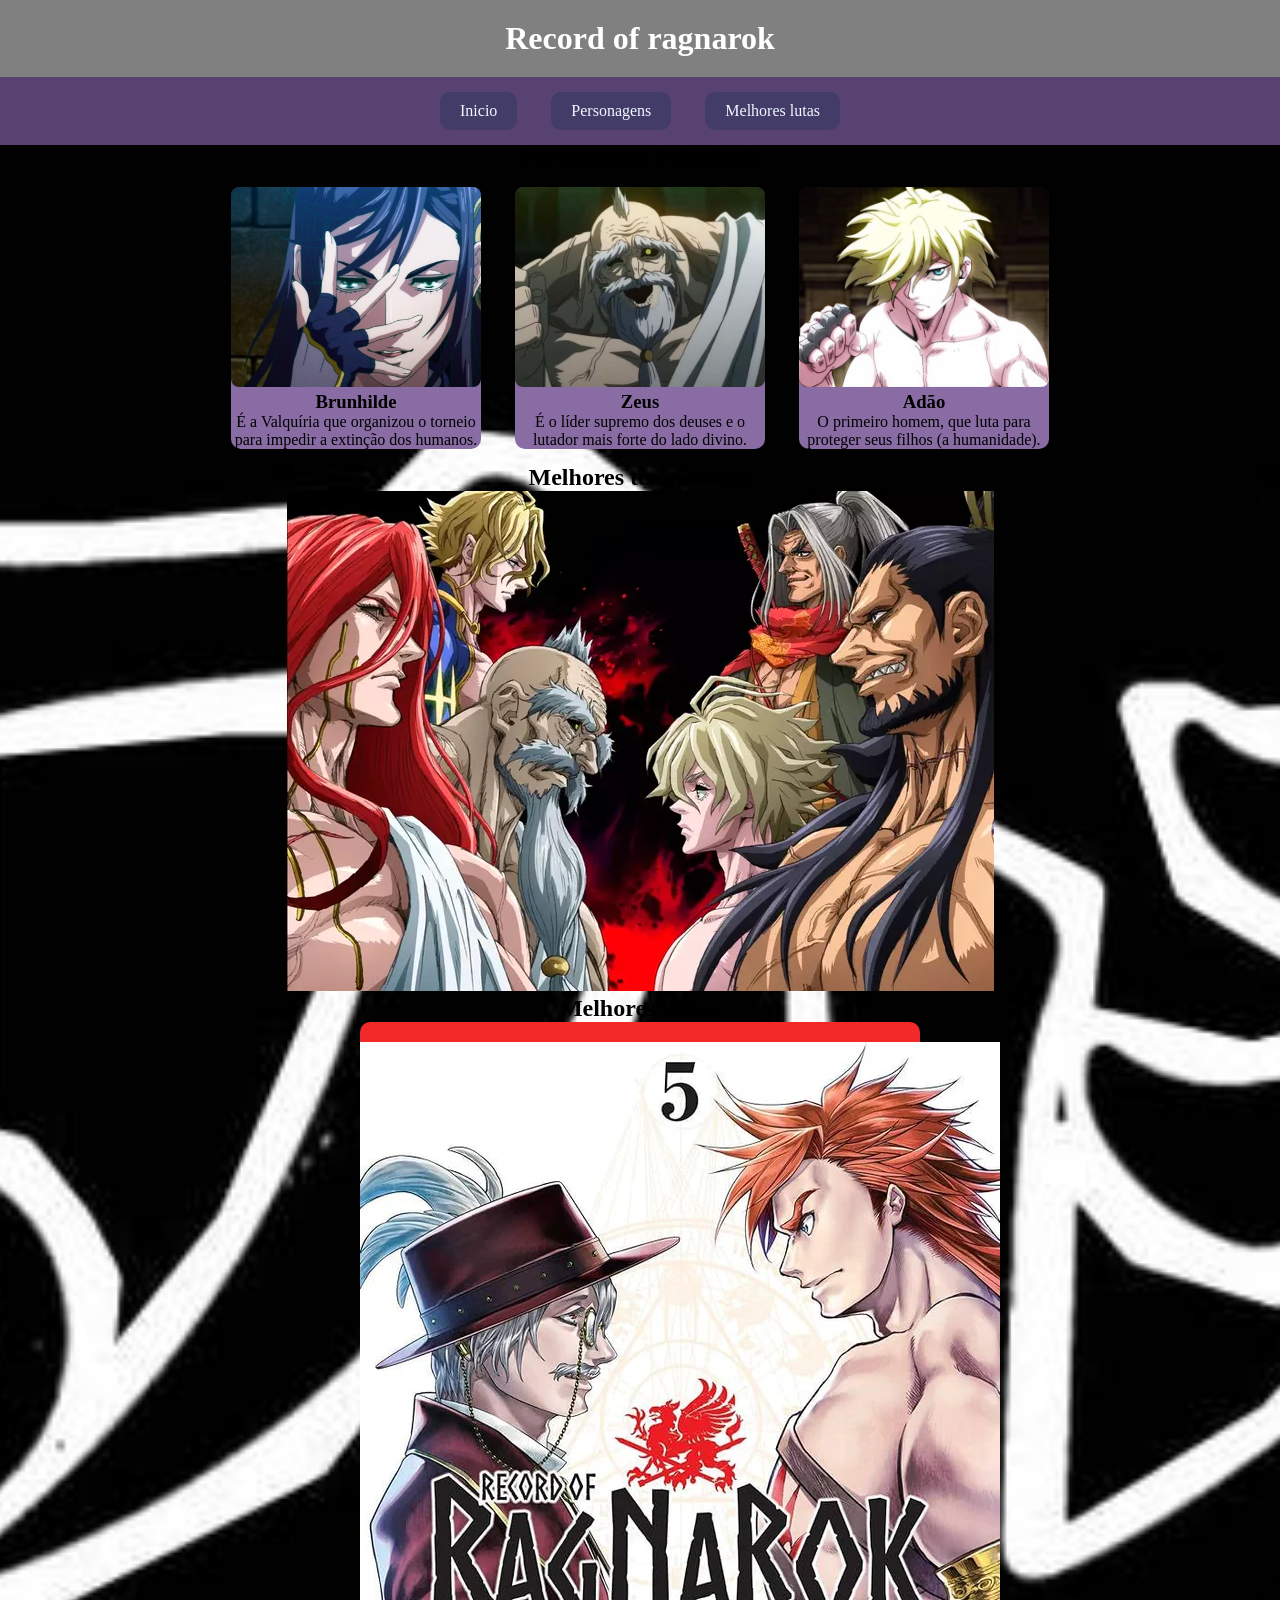
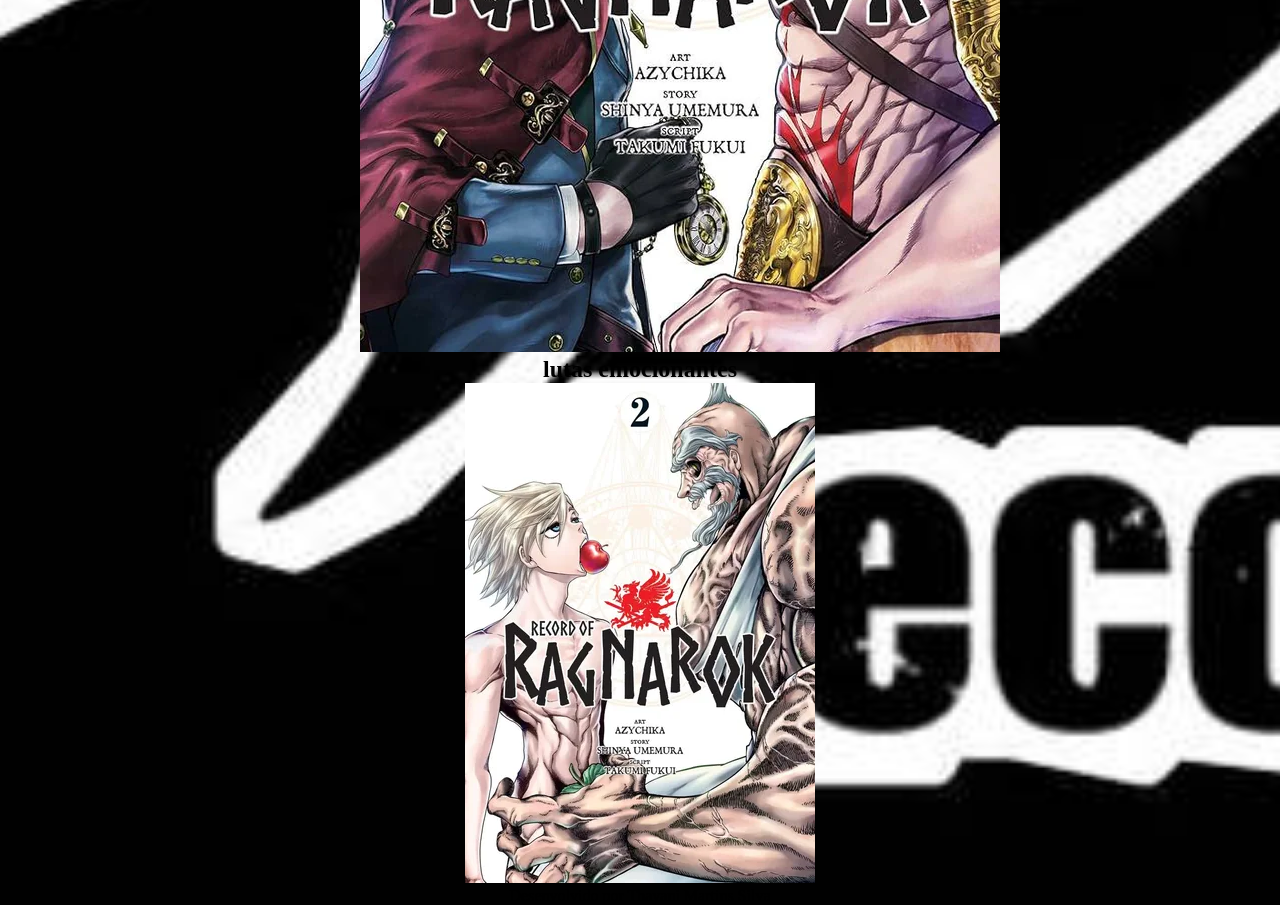
==== index.html @ a2557091 "site thayani" ====
<!DOCTYPE html>
<html lang="pt-br">
<head>
    <meta charset="UTF-8">
    <meta name="viewport" content="width=device-width, initial-scale=1.0">
    <link rel="stylesheet" href="./style.css">
    <title>Página inicial</title>
</head>
<body>
    <header>
        <h1>Record of ragnarok</h1>
    </header>
    <nav>
        <a href="./index.html">Inicio</a>
        <a href="./index.html">Personagens</a>
        <a href="./index.html">Melhores lutas</a>
    </nav>
    <main>
        <!--conteudo principal-->
        <!--seletor tag,class,id-->

        <section id="personagens"><!--seção de personagens-->
            <h2>Personagens Principais</h2>
            <article class="card"><!--nome do personagem Brunhilde-->
                <img src="./imagens/BRUNHILDE.avif" alt="Brunhilde-perfil ">
                <h3>Brunhilde</h3>
                <p> É a Valquíria que organizou o torneio para impedir a extinção dos humanos.</p>
             </article>
             <article class="card"><!--nome do personagem Zeus-->
                <img src="./imagens/RAGNAROK-ZEUS.avif" alt="Zeus-perfil">
                <h3>Zeus</h3>
                <p>É o líder supremo dos deuses e o lutador mais forte do lado divino.</p>
             </article>
             <article class="card"><!--nome do personagem Adão-->
                <img src="./imagens/ADAO.jpg" alt="Adão-perfil">
                <h3>Adão</h3>
                <p>O primeiro homem, que luta para proteger seus filhos (a humanidade).</p>
             </article>
        <section>
            <h2>Melhores temporadas</h2>
            <article class="temporadas">
             <img src="./imagens/melhortemporada.webp" alt="melhores temporadas">
            </article>
            <h2>Melhores Lutas</h2>
            <article class ="lutas">
             <img src="./imagens/melhorluta.webp" alt="melhores lutas">
            </article>
            <h2>lutas emocionantes</h2>
            <article class ="emocionantes">
             <img src="./imagens/emocionante.webp" alt="lutas mais emocionantes">
            </article>
        </section>
        <footer>
            <p>Desenvolvido por Thayani Martins Silva</p>
        </footer>
        </section>




    </main>
    <footer>











    </footer>
</body>
</html>
---- style.css ----
@import url('https://fonts.cdnfonts.com/css/power-of-dragon');/*FONTE PARA TITULO*/
@import url('https://fonts.googleapis.com/css2?family=Instrument+Serif:ital@0;1&display=swap');/*FONTE PARA PARAGRAFO*/

/*reset básico*/
*{
    box-sizing: border-box ;
    margin: 0%;
    padding: 0%; 
}
body{/*alterando alinhamneto do corpo da pagina*/
    text-align: center;
    background-color:#fcfcfc;
}
header{
color:#ffffff;
padding: 20px;
background-color:#808080 ;
font-family: 'Power of Dragon';/*ele coloca sua fonte,Mas precisa ir no import url segurar ctrl e clica*/
}
/*Alterando estilo do cabeçalho*/
nav a{
    text-decoration: none;/*ele tira a decoração do meu texto*/
    color: aliceblue;/*muda a cor da fonte*/
    display: inline-block;/*chamar o display de ativar, E deixa os itens lado a lado*/
    margin: 15px;/*aumentar a margem do boco*/
    padding: 10px 20px;/*aumentar espçamento interno*/
    background-color: #433c69;
    border-radius: 10px;
}
nav a:hover{
    background-color:#fcfaeb;
    color:#000000;
    font-size:20px;
}
nav{
    background-color: rgb(87, 66, 114);
    
}
.card{/*article dos card de personagens*/
    display:inline-block;
    width: 250px;
    margin: 15px;
    background-color: rgb(137, 108, 163);
    border-radius: 10px;
    text-align: center;
}
.card img{/*card das imagens, alteração do tamanho borda.*/
    width: 100%;
    height: 200px;
    border-radius:8px;
    object-fit: cover;/*ajustar imagem sem distorcer*/
}
 
#personagens{

    background-image: url(./imagens/banner.jpg);
    background-size: cover;
    background-position: center;
    

     /*alterar o tamanho da imagem-background - size=cover, contain. contain sempre prenche todo o espaço certinho,cover vai cobrir toda area mesmo deformando a imagem.
    não repetir a imagem varias vezes - background - repeat:no repeat
    mudar pocisão da imagem - background - position center*/
}
personagens h2{
    font-family: 'Power of Dragon';/*alterar fonte h2*/
    color: antiquewhite;
    padding: 20px;
}

#temporadas{
    margin-top: 30px;
    background-color: red;
}
.lutas{
    display: inline-block;/*ativar o dsiplay para os cards*/
    width: 560px;
    height: 300px;
    border-radius: 10px;
    padding-top: 20px;  
    background-color: rgb(241, 41, 41);
}
.temporas img{
    width: 500%;
border-radius: 10px;

}
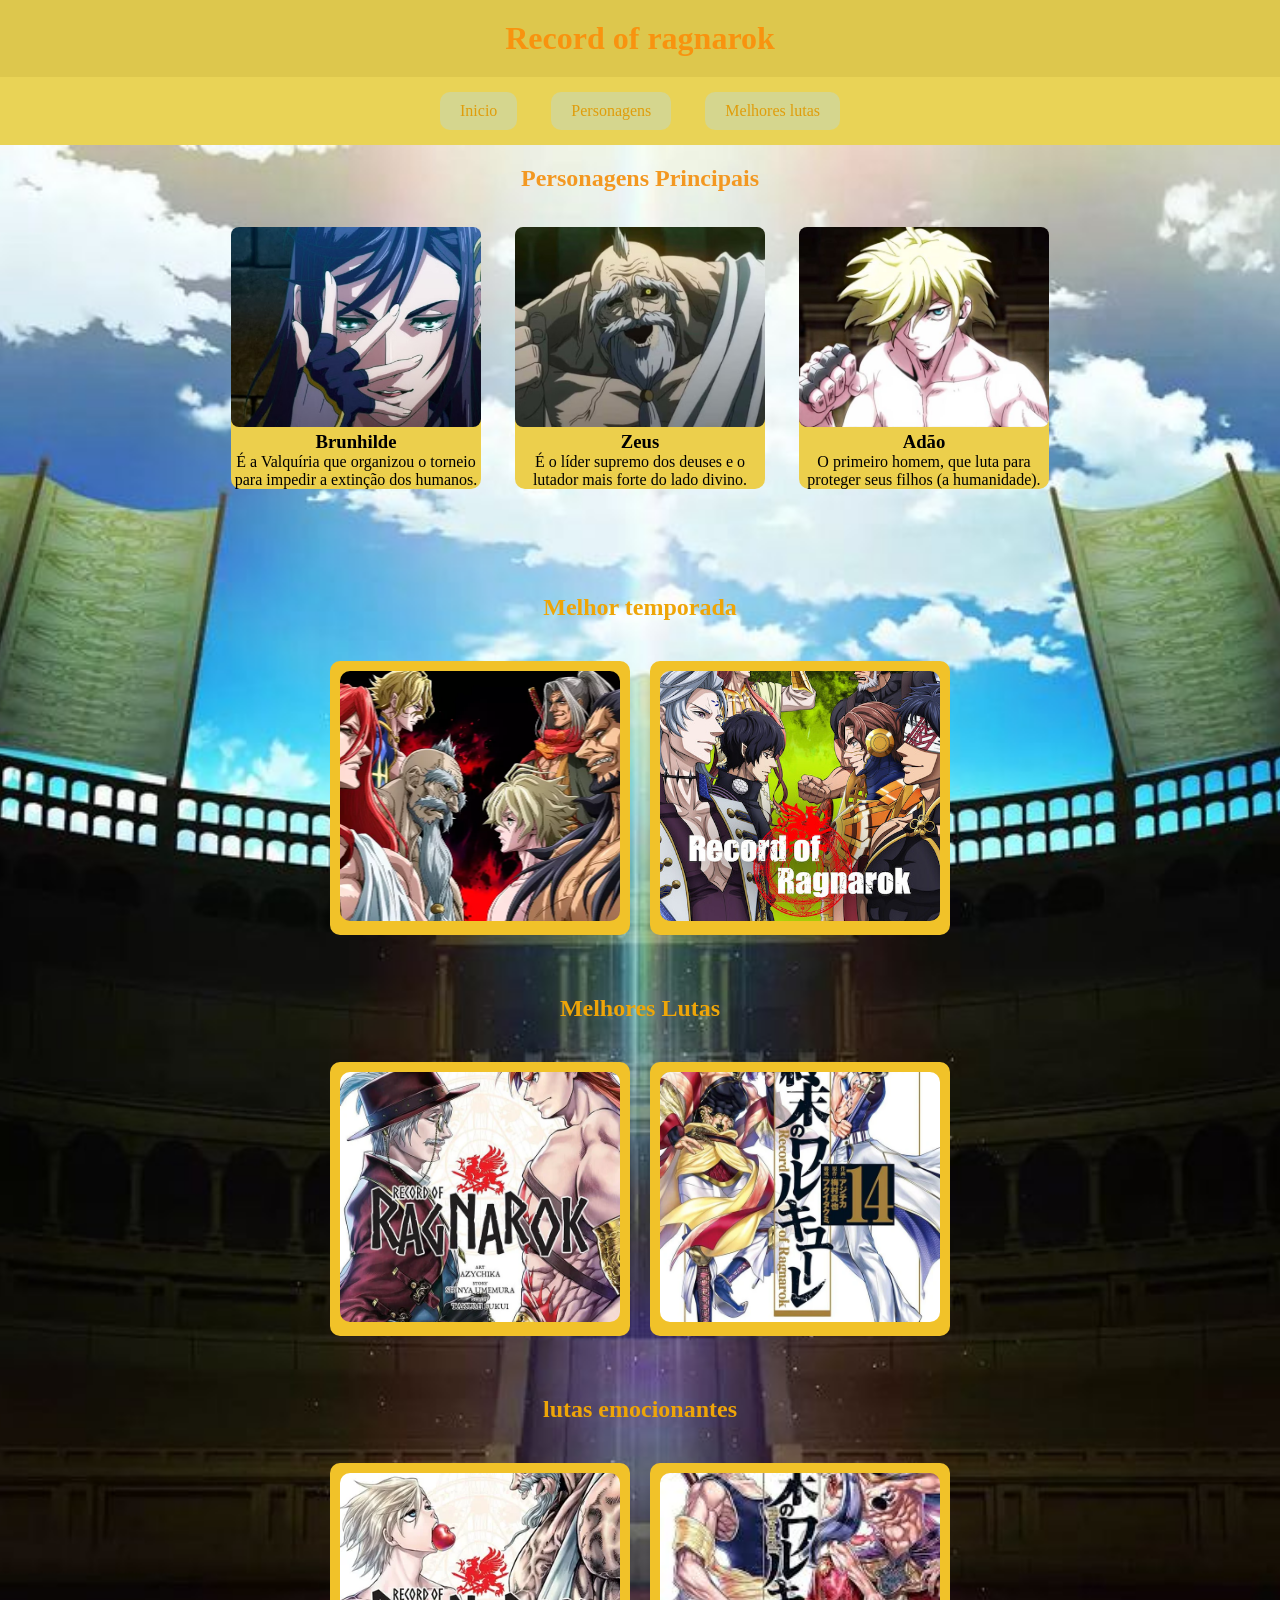
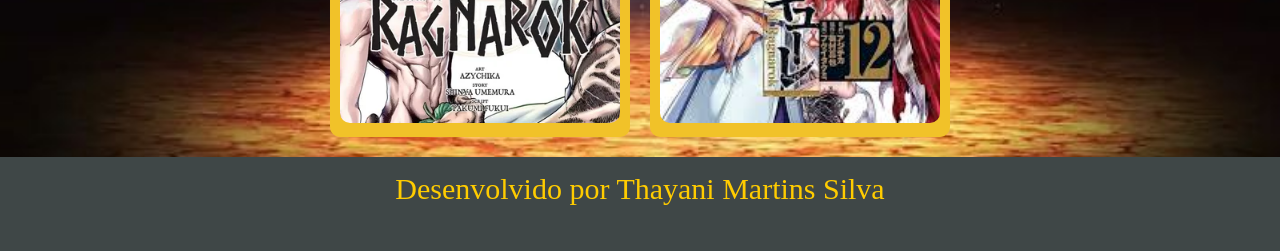
==== commit 3d80c9e6: "continuação do desenvolvimento" ====
--- a/index.html
+++ b/index.html
@@ -5,6 +5,7 @@
     <meta name="viewport" content="width=device-width, initial-scale=1.0">
     <link rel="stylesheet" href="./style.css">
     <title>Página inicial</title>
+    
 </head>
 <body>
     <header>
@@ -12,7 +13,7 @@
     </header>
     <nav>
         <a href="./index.html">Inicio</a>
-        <a href="./index.html">Personagens</a>
+        <a href="./personagens.html">Personagens</a>
         <a href="./index.html">Melhores lutas</a>
     </nav>
     <main>
@@ -36,19 +37,28 @@
                 <h3>Adão</h3>
                 <p>O primeiro homem, que luta para proteger seus filhos (a humanidade).</p>
              </article>
-        <section>
-            <h2>Melhores temporadas</h2>
+        <section id="melhores-temporadas">
+            <h2>Melhor temporada</h2>
             <article class="temporadas">
              <img src="./imagens/melhortemporada.webp" alt="melhores temporadas">
             </article>
+            <article class="temporadas">
+                <img src="./imagens/temp2.jpg" alt="melhores temporadas">
+               </article>
             <h2>Melhores Lutas</h2>
             <article class ="lutas">
              <img src="./imagens/melhorluta.webp" alt="melhores lutas">
             </article>
+            <article class ="lutas">
+                <img src="./imagens/luta2.webp" alt="melhores lutas">
+               </article>
             <h2>lutas emocionantes</h2>
             <article class ="emocionantes">
-             <img src="./imagens/emocionante.webp" alt="lutas mais emocionantes">
+             <img src="./imagens/emocionante.webp"lutas mais emocionantes">
             </article>
+            <article class ="emocionantes">
+                <img src="./imagens/lutaemocionante.jfif" alt="lutas mais emocionantes">
+               </article>
         </section>
         <footer>
             <p>Desenvolvido por Thayani Martins Silva</p>
--- a/style.css
+++ b/style.css
@@ -12,35 +12,35 @@
     background-color:#fcfcfc;
 }
 header{
-color:#ffffff;
+color:#f8930f;
 padding: 20px;
-background-color:#808080 ;
+background-color:#ddc74d ;
 font-family: 'Power of Dragon';/*ele coloca sua fonte,Mas precisa ir no import url segurar ctrl e clica*/
 }
 /*Alterando estilo do cabeçalho*/
 nav a{
     text-decoration: none;/*ele tira a decoração do meu texto*/
-    color: aliceblue;/*muda a cor da fonte*/
+    color: rgb(224, 157, 11);/*muda a cor da fonte*/
     display: inline-block;/*chamar o display de ativar, E deixa os itens lado a lado*/
     margin: 15px;/*aumentar a margem do boco*/
     padding: 10px 20px;/*aumentar espçamento interno*/
-    background-color: #433c69;
+    background-color: #d5d68e;
     border-radius: 10px;
 }
 nav a:hover{
-    background-color:#fcfaeb;
-    color:#000000;
+    background-color:#eedb49;
+    color:#fdfdf7;
     font-size:20px;
 }
 nav{
-    background-color: rgb(87, 66, 114);
+    background-color: rgb(233, 211, 86);
     
 }
 .card{/*article dos card de personagens*/
     display:inline-block;
     width: 250px;
     margin: 15px;
-    background-color: rgb(137, 108, 163);
+    background-color: rgb(236, 207, 76);
     border-radius: 10px;
     text-align: center;
 }
@@ -53,7 +53,7 @@
  
 #personagens{
 
-    background-image: url(./imagens/banner.jpg);
+    background-image: url(./imagens/bann.jpg);
     background-size: cover;
     background-position: center;
     
@@ -62,26 +62,53 @@
     não repetir a imagem varias vezes - background - repeat:no repeat
     mudar pocisão da imagem - background - position center*/
 }
-personagens h2{
+#personagens h2{
     font-family: 'Power of Dragon';/*alterar fonte h2*/
-    color: antiquewhite;
+    color: rgb(243, 152, 33);
     padding: 20px;
+    
 }
 
-#temporadas{
+/* SEÇÃO MELHORES TEMPORADAS */
+#melhores-temporadas{
     margin-top: 30px;
-    background-color: red;
-}
-.lutas{
-    display: inline-block;/*ativar o dsiplay para os cards*/
-    width: 560px;
-    height: 300px;
-    border-radius: 10px;
-    padding-top: 20px;  
-    background-color: rgb(241, 41, 41);
-}
-.temporas img{
-    width: 500%;
-border-radius: 10px;
+    display: flex;
+    flex-wrap: wrap;
+    justify-content: center;
+    gap: 20px;
+    padding: 20px;
 
 }
+
+/* cards */
+.temporadas,
+.lutas,
+.emocionantes{
+    width: 300px;
+    background-color: rgb(241, 194, 41);
+    border-radius: 10px;
+    padding: 10px;
+}
+
+/* imagens */
+.temporadas img,
+.lutas img,
+.emocionantes img{
+    width: 100%;
+    height: 250px;
+    object-fit: cover;
+    border-radius: 10px;
+}
+#melhores-temporadas h2{
+    width: 100%;
+    margin-top: 20px;
+    color: rgb(238, 165, 8);
+}
+footer{
+    color: #ffcc00; /* escolhe a cor */
+    background-color: #3f4747; /* opcional: fundo do rodapé */
+    padding: 15px;
+    font-size: 30px;
+}
+    
+    
